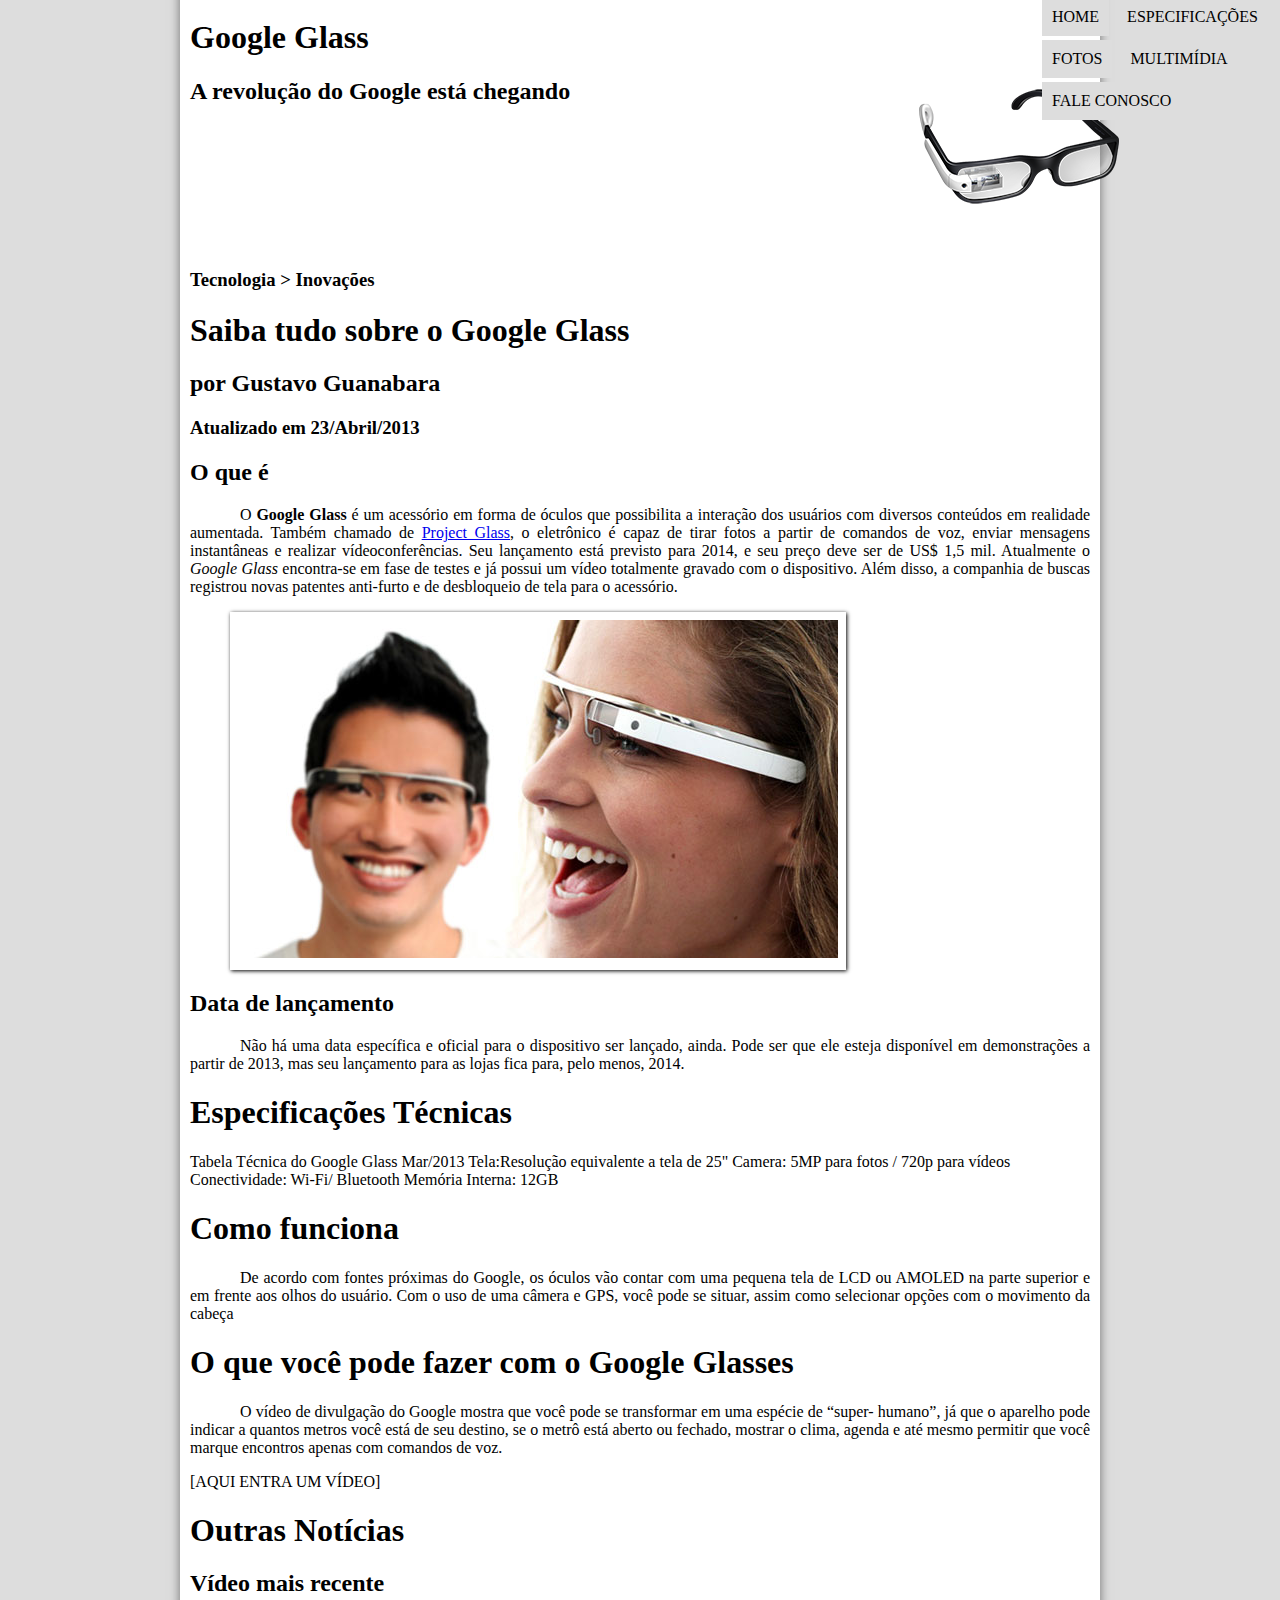
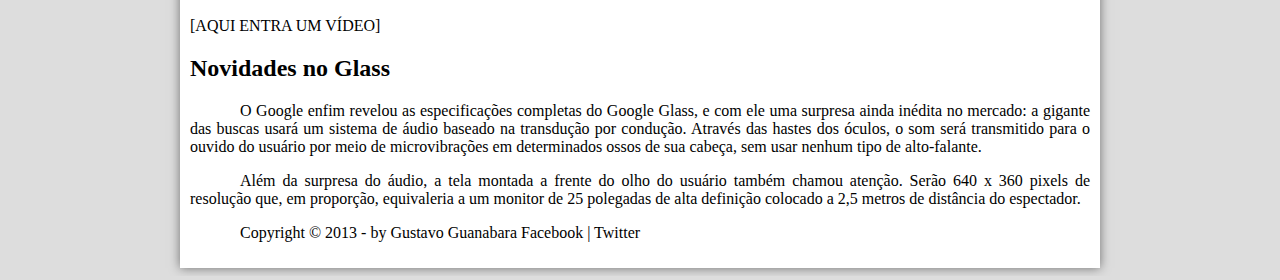
==== index.html @ 22ed4ba7 "Aula 15" ====
<!DOCTYPE html>

<html lang="pt-br">

<head>
        <meta charset="utf-8"/>
        <title> Tudo sobre Google Glass </title>
        <link rel="stylesheet" href="_css/estilo.css"/>
</head>

<body>
<div id="interface">
    <header id="cabeçalho">
    <hgroup>
    <h1> Google Glass  </h1>
    <h2>A revolução do Google está chegando</h2>
    </hgroup>

    <img id="icone" src="_imagens/glass-oculos-preto-peq.png"/>
    <nav id="menu">
        <h1>Menu Principal</h1>
        <ul>
            <li><a href="index.html">Home</li></a>
            <li><a href="specs.html">Especificações</a></li>
            <li><a href="fotos.html">Fotos</a></li>
            <li><a href="multimidia.html">Multimídia</a></li>
            <li><a href="fale-conosco.html">Fale conosco</a></li>
        </ul>
    </nav>

 
    </header> 

<hgroup>
    <h3>Tecnologia > Inovações</h3>
    <h1>Saiba tudo sobre o Google Glass</h1>
    <h2>por Gustavo Guanabara</h2>
    <h3>Atualizado em 23/Abril/2013</h3>
</hgroup>

<h2>O que é</h2>
<p>
    O <span style="font-weight:bolder">Google Glass</span> é um acessório em forma de óculos que possibilita a interação dos usuários com diversos conteúdos em realidade aumentada. Também chamado de <a href="https://www.google.com/glass/start/" target="_blank">Project Glass</a>, o eletrônico é capaz de tirar fotos a partir de comandos de voz, enviar mensagens instantâneas e realizar vídeo&shy;con&shy;fe&shy;rên&shy;cias. Seu lançamento está previsto para 2014, e seu preço deve ser de US$ 1,5 mil. Atualmente o <em>Google Glass</em> encontra-se em fase de testes e já possui um vídeo totalmente gravado com o dispositivo. Além disso, a companhia de buscas registrou novas patentes anti-furto e de desbloqueio de tela para o acessório.
</p>
<figure class="foto-legenda">
    <img src="_imagens/glass-quadro-homem-mulher.jpg"/>
    <figcaption>
    <h3> Google Glass</h3>
    <p> Uma nova maneira de ver o mundo.</p>
    </figcaption>
</figure>

<h2>Data de lançamento</h2>
<p>
    Não há uma data específica e oficial para o dispositivo ser lançado, ainda. Pode ser que ele esteja disponível em demonstrações a partir de 2013, mas seu lançamento para as lojas fica para, pelo menos, 2014.
</p>

<h1>Especificações Técnicas</h1>
Tabela Técnica do Google Glass Mar/2013

Tela:Resolução equivalente a tela de 25"
Camera: 5MP para fotos / 720p para vídeos
Conectividade: Wi-Fi/ Bluetooth
Memória Interna: 12GB

<h1>Como funciona</h1>
<p>
    De acordo com fontes próximas do Google, os óculos vão contar com uma pequena tela de LCD ou AMOLED na parte superior e em frente aos olhos do usuário. Com o uso de uma câmera e GPS, você pode se situar, assim como selecionar opções com o movimento da cabeça
</p>

<h1>O que você pode fazer com o Google Glasses</h1>
<p>
    O vídeo de divulgação do Google mostra que você pode se transformar em uma espécie de “super-<wbr/> humano”, já que o aparelho pode indicar a quantos metros você está de seu destino, se o metrô está aberto ou fechado, mostrar o clima, agenda e até mesmo permitir que você marque encontros apenas com comandos de voz.
</p>

[AQUI ENTRA UM VÍDEO]

<h1>Outras Notícias</h1>
<h2>Vídeo mais recente</h2>

[AQUI ENTRA UM VÍDEO]

<h2>Novidades no Glass</h2>
<p>
    O Google enfim revelou as especificações completas do Google Glass, e com ele uma surpresa ainda inédita no mercado: a gigante das buscas usará um sistema de áudio baseado na transdução por condução. Através das hastes dos óculos, o som será transmitido para o ouvido do usuário por meio de microvibrações em determinados ossos de sua cabeça, sem usar nenhum tipo de alto-<wbr/>falante.
</p>

<p>
    Além da surpresa do áudio, a tela montada a frente do olho do usuário também chamou atenção. Serão 640 x 360 pixels de resolução que, em proporção, equivaleria a um monitor de 25 polegadas de alta definição colocado a 2,5 metros de distância do espectador.
</p>

<p>
    Copyright &copy; 2013 - by Gustavo Guanabara
    Facebook | Twitter
</p>
</div>
</body>
</html>
---- _css/estilo.css ----
@charset "UTF-8";

body {
    background-color: #dddddd;
    color: rgba(0, 0, 0, 1);
}

div#interface {
    width: 900px;
    background-color: #ffffff;
    margin: -20px auto 0px auto;
    box-shadow: 0px 0px 10px rgba(0,0,0,.5);
    padding:10px;
}

p {
    text-align: justify;
    text-indent: 50px;
}  

header#cabeçalho img#icone {
    position: relative;
    left: 81%;
    top: -40px;
}

header#cabeçalho {

}

/* Formatação de imagens com Legendas*/

figure.foto-legenda {
    position: relative;
    border: 8px solid white;
    box-shadow: 1px 1px 4px black;
    width: fit-content;

}

figure.foto-legenda img {
    width: 100%;
    height: 100%;
}

figure.foto-legenda figcaption {
    opacity: 0;
    position: absolute;
    top: 0px;
    background-color: rgba(0, 0, 0, .4);
    color: white;
    width: 100%;
    height: 100%;
    padding: 10px;
    box-sizing: border-box;
    transition: opacity 1s;
}

figure.foto-legenda:hover figcaption {
    opacity: 1;
}

/* Formatação do Menu */

nav#menu {
    display:block;

}

nav#menu ul{
    list-style: none;
    text-transform: uppercase;
    position:absolute;
    top: -20px;
    left: 1000px;
    transition: background-color 1s;
}

nav#menu li{
    display: inline-block;
    background-color: #dddddd;
    padding: 10px;
    margin: 2px;
    transition: background-color 1s;
} 

nav#menu li:hover {
    background-color: #606060;

}

nav#menu h1 {
    display:none;
}

nav#menu a {
    color: black;
    text-decoration: none;
}

nav#menu a:hover {
    color: white; 
}
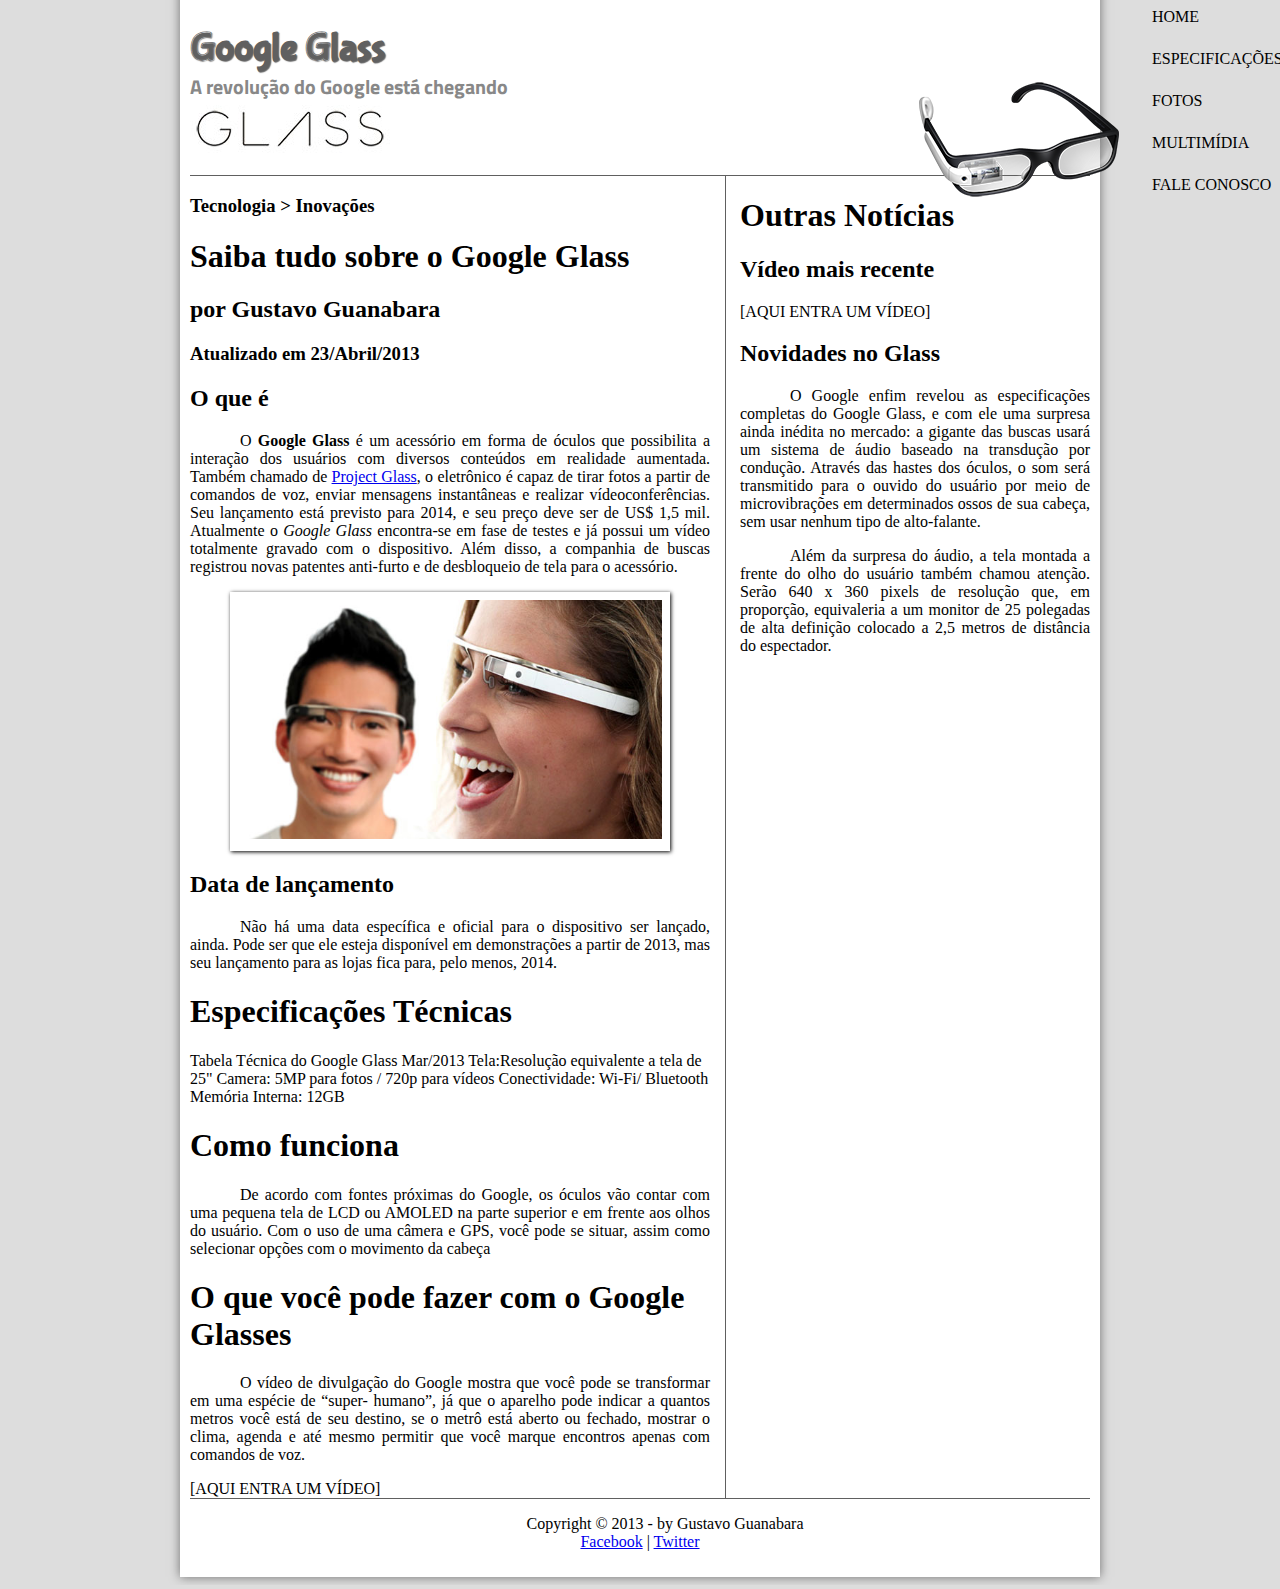
==== commit 12f72138: "Aula 18" ====
--- a/index.html
+++ b/index.html
@@ -31,6 +31,7 @@
  
     </header> 
 
+<section id="corpo">
 <hgroup>
     <h3>Tecnologia > Inovações</h3>
     <h1>Saiba tudo sobre o Google Glass</h1>
@@ -75,6 +76,9 @@
 
 [AQUI ENTRA UM VÍDEO]
 
+</section>
+
+<aside id="lateral">
 <h1>Outras Notícias</h1>
 <h2>Vídeo mais recente</h2>
 
@@ -88,11 +92,15 @@
 <p>
     Além da surpresa do áudio, a tela montada a frente do olho do usuário também chamou atenção. Serão 640 x 360 pixels de resolução que, em proporção, equivaleria a um monitor de 25 polegadas de alta definição colocado a 2,5 metros de distância do espectador.
 </p>
+</aside>
 
+<footer id="rodape">
 <p>
-    Copyright &copy; 2013 - by Gustavo Guanabara
-    Facebook | Twitter
+    Copyright &copy; 2013 - by Gustavo Guanabara <br/>
+    <a href="http://facebook.com/cursosemvideo" target="_blank">Facebook</a> | 
+    <a href="twitter.com/cursosemvideo" target="_blank">Twitter</a>
 </p>
+</footer>
 </div>
 </body>
 </html>
--- a/_css/estilo.css
+++ b/_css/estilo.css
@@ -1,4 +1,9 @@
 @charset "UTF-8";
+@import url('https://fonts.googleapis.com/css2?family=Titillium+Web&display=swap');
+@font-face {
+    font-family: 'FonteLogo';
+    src: url("../_fonts/bubblegum-sans-regular.otf");
+}
 
 body {
     background-color: #dddddd;
@@ -25,7 +30,26 @@
 }
 
 header#cabeçalho {
+    border-bottom: 1px #606060 solid;
+    height: 150px;
+    background: url("../_imagens/glass-logo-peq.jpg") no-repeat 0px 80px;
+}
 
+header#cabeçalho h1 {
+    font-family: 'FonteLogo', sans-serif;
+    font-size: 30pt;
+    color: #606060;
+    text-shadow: 1px 1px 1px rgba(0,0,0,0.6);
+    padding: 0px;
+    margin-bottom: 0px;
+}
+
+header#cabeçalho h2{   
+    font-family: 'Titillium Web', sans-serif;
+    font-size: 15pt;        
+    color: #888888;
+    padding: 0px;
+    margin-top: 0px;
 }
 
 /* Formatação de imagens com Legendas*/
@@ -72,7 +96,7 @@
     text-transform: uppercase;
     position:absolute;
     top: -20px;
-    left: 1000px;
+    left: 1100px;
     transition: background-color 1s;
 }
 
@@ -100,4 +124,27 @@
 
 nav#menu a:hover {
     color: white; 
+}
+
+section#corpo {
+    display: block;
+    width: 520px;
+    float: left;
+    border-right: 1px solid #606060;
+    padding-right: 15px;
+}
+
+aside#lateral {
+    display: block;
+    width: 350px;
+    float: right;
+}
+
+footer#rodape {
+    clear:both;
+    border-top: 1px solid #606060;
+}
+
+footer#rodape p {
+    text-align: center;
 }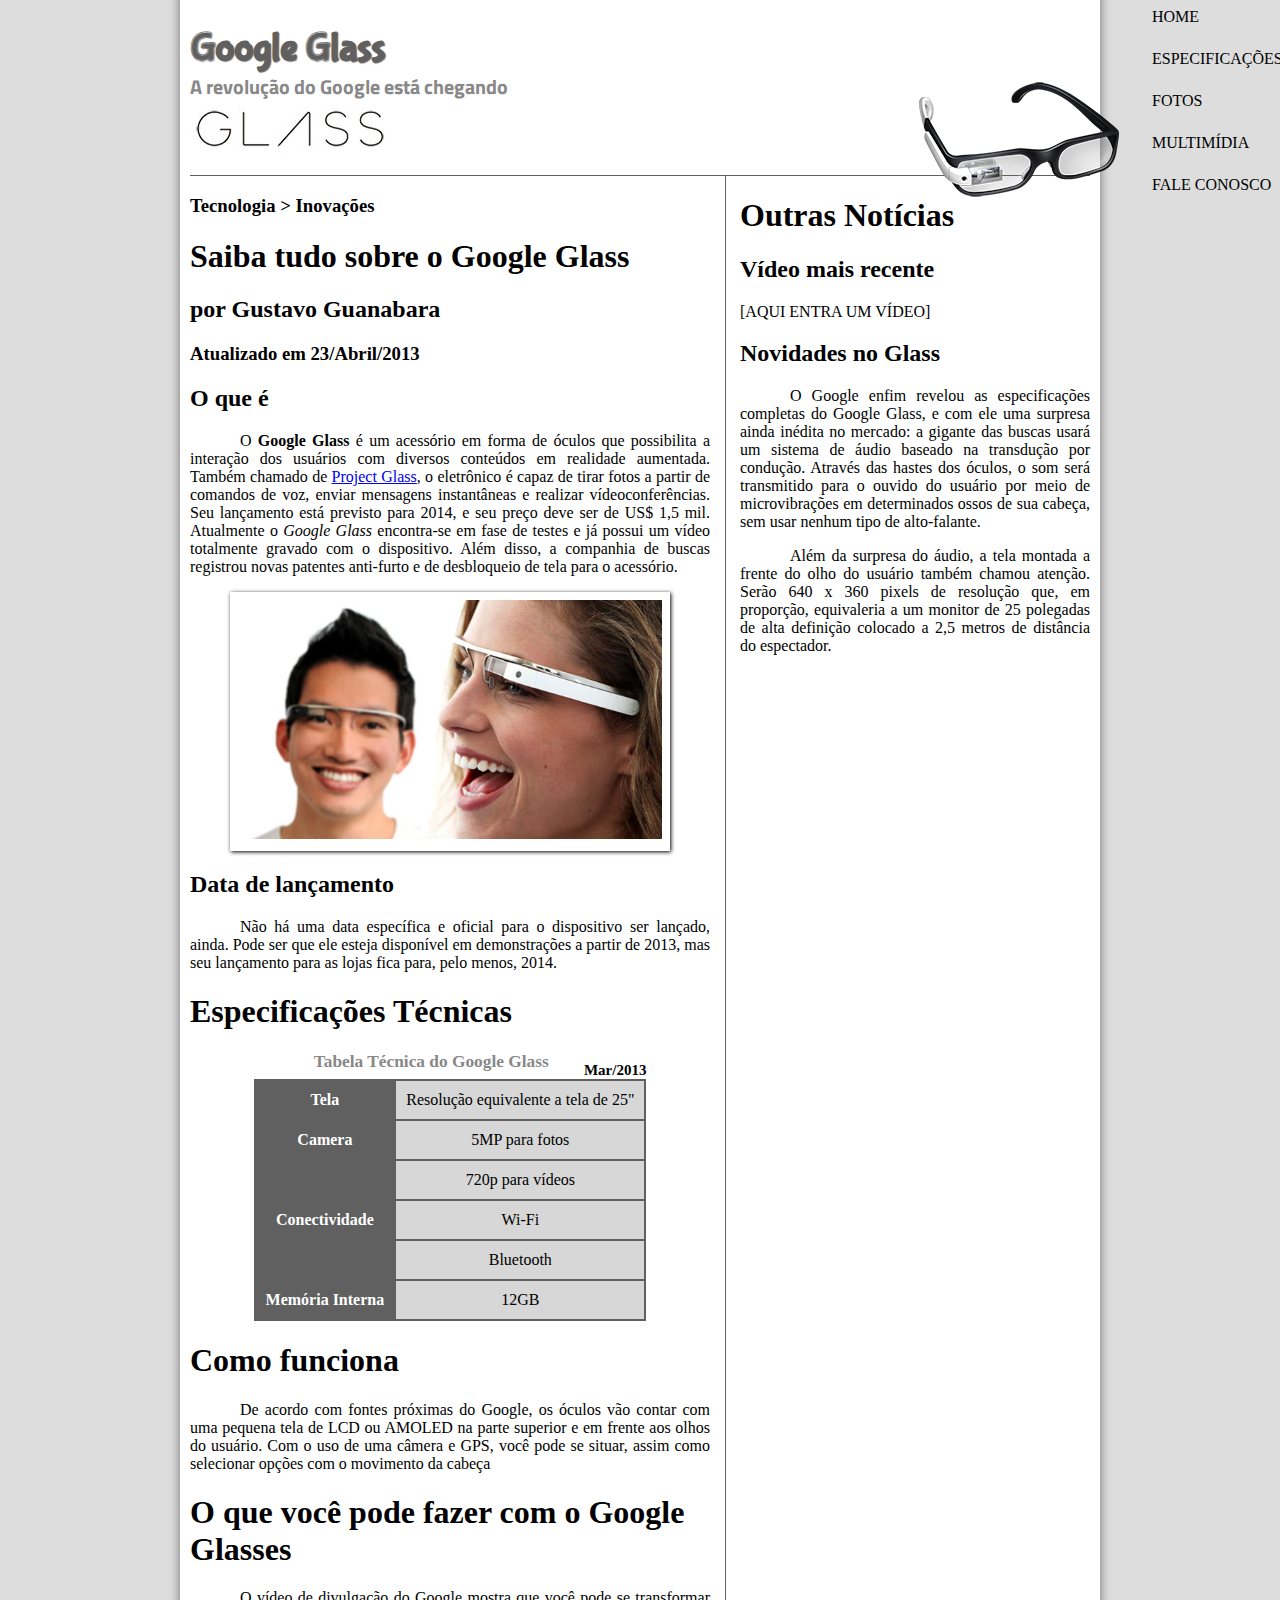
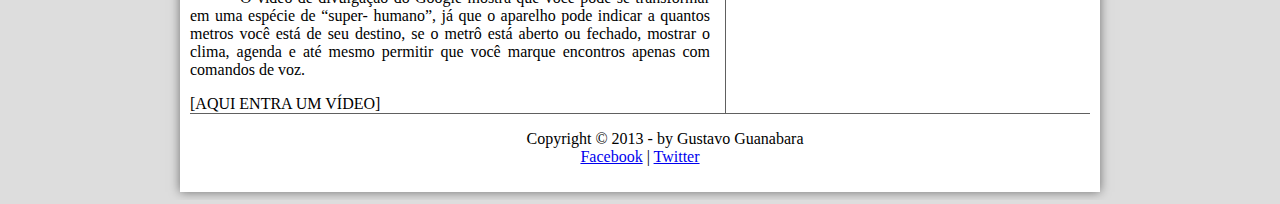
==== commit d136687e: "Aula 20" ====
--- a/index.html
+++ b/index.html
@@ -57,12 +57,17 @@
 </p>
 
 <h1>Especificações Técnicas</h1>
-Tabela Técnica do Google Glass Mar/2013
+<table id="tabelaspec">
+<caption>Tabela Técnica do Google Glass <span>Mar/2013</span></caption>
 
-Tela:Resolução equivalente a tela de 25"
-Camera: 5MP para fotos / 720p para vídeos
-Conectividade: Wi-Fi/ Bluetooth
-Memória Interna: 12GB
+<tr><td class="ce">Tela</td><td class="cd">Resolução equivalente a tela de 25"</td></tr>
+<tr><td rowspan="2" class="ce">Camera</td><td class="cd">5MP para fotos</td></tr>
+<tr><td class="cd">720p para vídeos</td></tr>
+<tr><td rowspan="2" class="ce">Conectividade</td><td class="cd"> Wi-Fi</td></tr>
+<tr><td class="cd">Bluetooth</td></tr>
+<tr><td class="ce">Memória Interna</td><td class="cd">12GB</td></tr>
+
+</table>
 
 <h1>Como funciona</h1>
 <p>
--- a/_css/estilo.css
+++ b/_css/estilo.css
@@ -134,6 +134,49 @@
     padding-right: 15px;
 }
 
+table#tabelaspec {
+    border: 1px solid #606060;
+    border-spacing: 0px;
+    margin-left: auto;
+    margin-right: auto;
+}
+
+table#tabelaspec td{
+    border: 1px solid #606060;
+    padding: 10px;
+    text-align: center;
+    vertical-align: middle;
+}
+
+table#tabelaspec td.ce {
+    color: #ffffff;
+    background-color: #606060;
+    vertical-align: top;
+    font-weight: bold;
+
+}
+
+table#tabelaspec td.cd {
+    background-color: #cececece;
+
+}
+
+table#tabelaspec caption {
+    color: #888888;
+    font-size: 13pt;
+    font-weight: bolder;
+    margin-left: 25px;
+}
+
+table#tabelaspec caption span {
+    display:block;
+    float: right;
+    color: #000000;
+    font-size: 15px;
+    margin-top: 10px;
+
+}
+
 aside#lateral {
     display: block;
     width: 350px;
@@ -147,4 +190,5 @@
 
 footer#rodape p {
     text-align: center;
-}+}
+
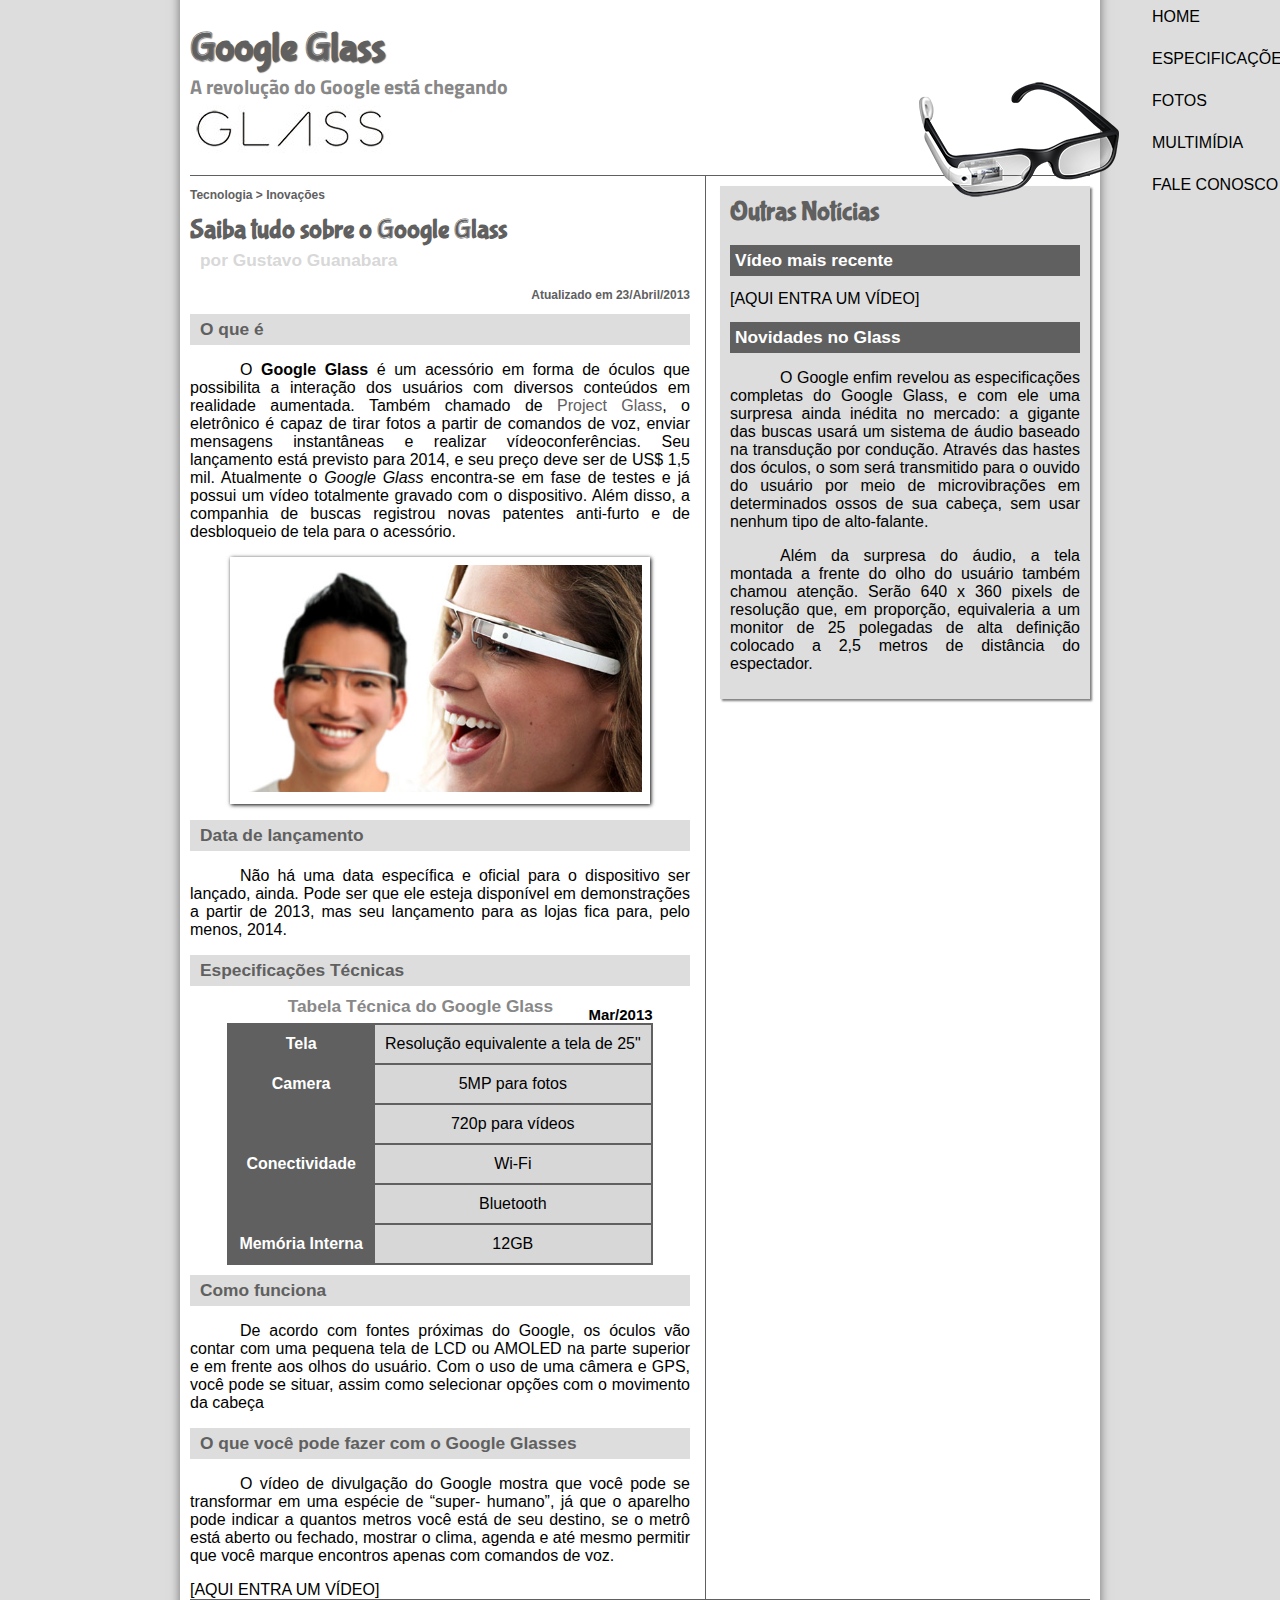
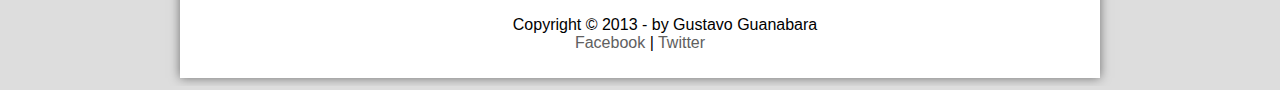
==== commit 0d6aface: "Aula 21" ====
--- a/index.html
+++ b/index.html
@@ -32,12 +32,15 @@
     </header> 
 
 <section id="corpo">
+<article id="noticia-principal">
+    <header id="cabecalho-artigo">
 <hgroup>
     <h3>Tecnologia > Inovações</h3>
     <h1>Saiba tudo sobre o Google Glass</h1>
     <h2>por Gustavo Guanabara</h2>
-    <h3>Atualizado em 23/Abril/2013</h3>
+    <h3 class="direita">Atualizado em 23/Abril/2013</h3>
 </hgroup>
+</header>
 
 <h2>O que é</h2>
 <p>
@@ -56,7 +59,7 @@
     Não há uma data específica e oficial para o dispositivo ser lançado, ainda. Pode ser que ele esteja disponível em demonstrações a partir de 2013, mas seu lançamento para as lojas fica para, pelo menos, 2014.
 </p>
 
-<h1>Especificações Técnicas</h1>
+<h2>Especificações Técnicas</h2>
 <table id="tabelaspec">
 <caption>Tabela Técnica do Google Glass <span>Mar/2013</span></caption>
 
@@ -69,18 +72,18 @@
 
 </table>
 
-<h1>Como funciona</h1>
+<h2>Como funciona</h2>
 <p>
     De acordo com fontes próximas do Google, os óculos vão contar com uma pequena tela de LCD ou AMOLED na parte superior e em frente aos olhos do usuário. Com o uso de uma câmera e GPS, você pode se situar, assim como selecionar opções com o movimento da cabeça
 </p>
 
-<h1>O que você pode fazer com o Google Glasses</h1>
+<h2>O que você pode fazer com o Google Glasses</h2>
 <p>
     O vídeo de divulgação do Google mostra que você pode se transformar em uma espécie de “super-<wbr/> humano”, já que o aparelho pode indicar a quantos metros você está de seu destino, se o metrô está aberto ou fechado, mostrar o clima, agenda e até mesmo permitir que você marque encontros apenas com comandos de voz.
 </p>
 
 [AQUI ENTRA UM VÍDEO]
-
+</article>
 </section>
 
 <aside id="lateral">
--- a/_css/estilo.css
+++ b/_css/estilo.css
@@ -6,6 +6,7 @@
 }
 
 body {
+    font-family: Arial, sans-serif;
     background-color: #dddddd;
     color: rgba(0, 0, 0, 1);
 }
@@ -22,6 +23,15 @@
     text-align: justify;
     text-indent: 50px;
 }  
+
+a {
+    color: #606060;
+    text-decoration: none;
+}
+
+a:hover {
+    text-decoration: underline;
+}
 
 header#cabeçalho img#icone {
     position: relative;
@@ -128,10 +138,44 @@
 
 section#corpo {
     display: block;
-    width: 520px;
+    width: 500px;
     float: left;
     border-right: 1px solid #606060;
     padding-right: 15px;
+}
+
+article#noticia-principal h2 {
+    font-size: 13pt;
+    color: #606060;
+    background-color: #dddddd;
+    padding: 5px 0px 5px 10px;
+    margin: 10px 0px 10px 0px;
+
+}
+
+header#cabecalho-artigo h1 {
+    font-family: 'FonteLogo', sans-serif; 
+    font-size: 20pt;
+    color: #606060;
+    margin-top: 0px;
+    margin-bottom: 0px;
+}
+
+.direita {
+    text-align: right;
+}
+
+header#cabecalho-artigo h2 {
+    font-size: 13pt;
+    color: #cececece;
+    background-color: #ffffff;
+    margin: 0px;
+}
+
+header#cabecalho-artigo h3 {
+    font-size: 12px;
+    color: #606060;
+
 }
 
 table#tabelaspec {
@@ -181,6 +225,25 @@
     display: block;
     width: 350px;
     float: right;
+    background-color: #dddddd;
+    padding: 10px;
+    margin-top: 10px;
+    box-shadow: 2px 2px 2px rgba(0,0,0,.5);
+}
+
+aside#lateral h1 {
+    font-family: 'FonteLogo', sans-serif;
+    font-size: 20pt;
+    color: #606060;
+    margin-top: 0px;
+}
+
+aside#lateral h2 {
+    background-color: #606060;
+    font-size: 13pt;
+    color: #ffffff;
+    padding: 5px
+    
 }
 
 footer#rodape {
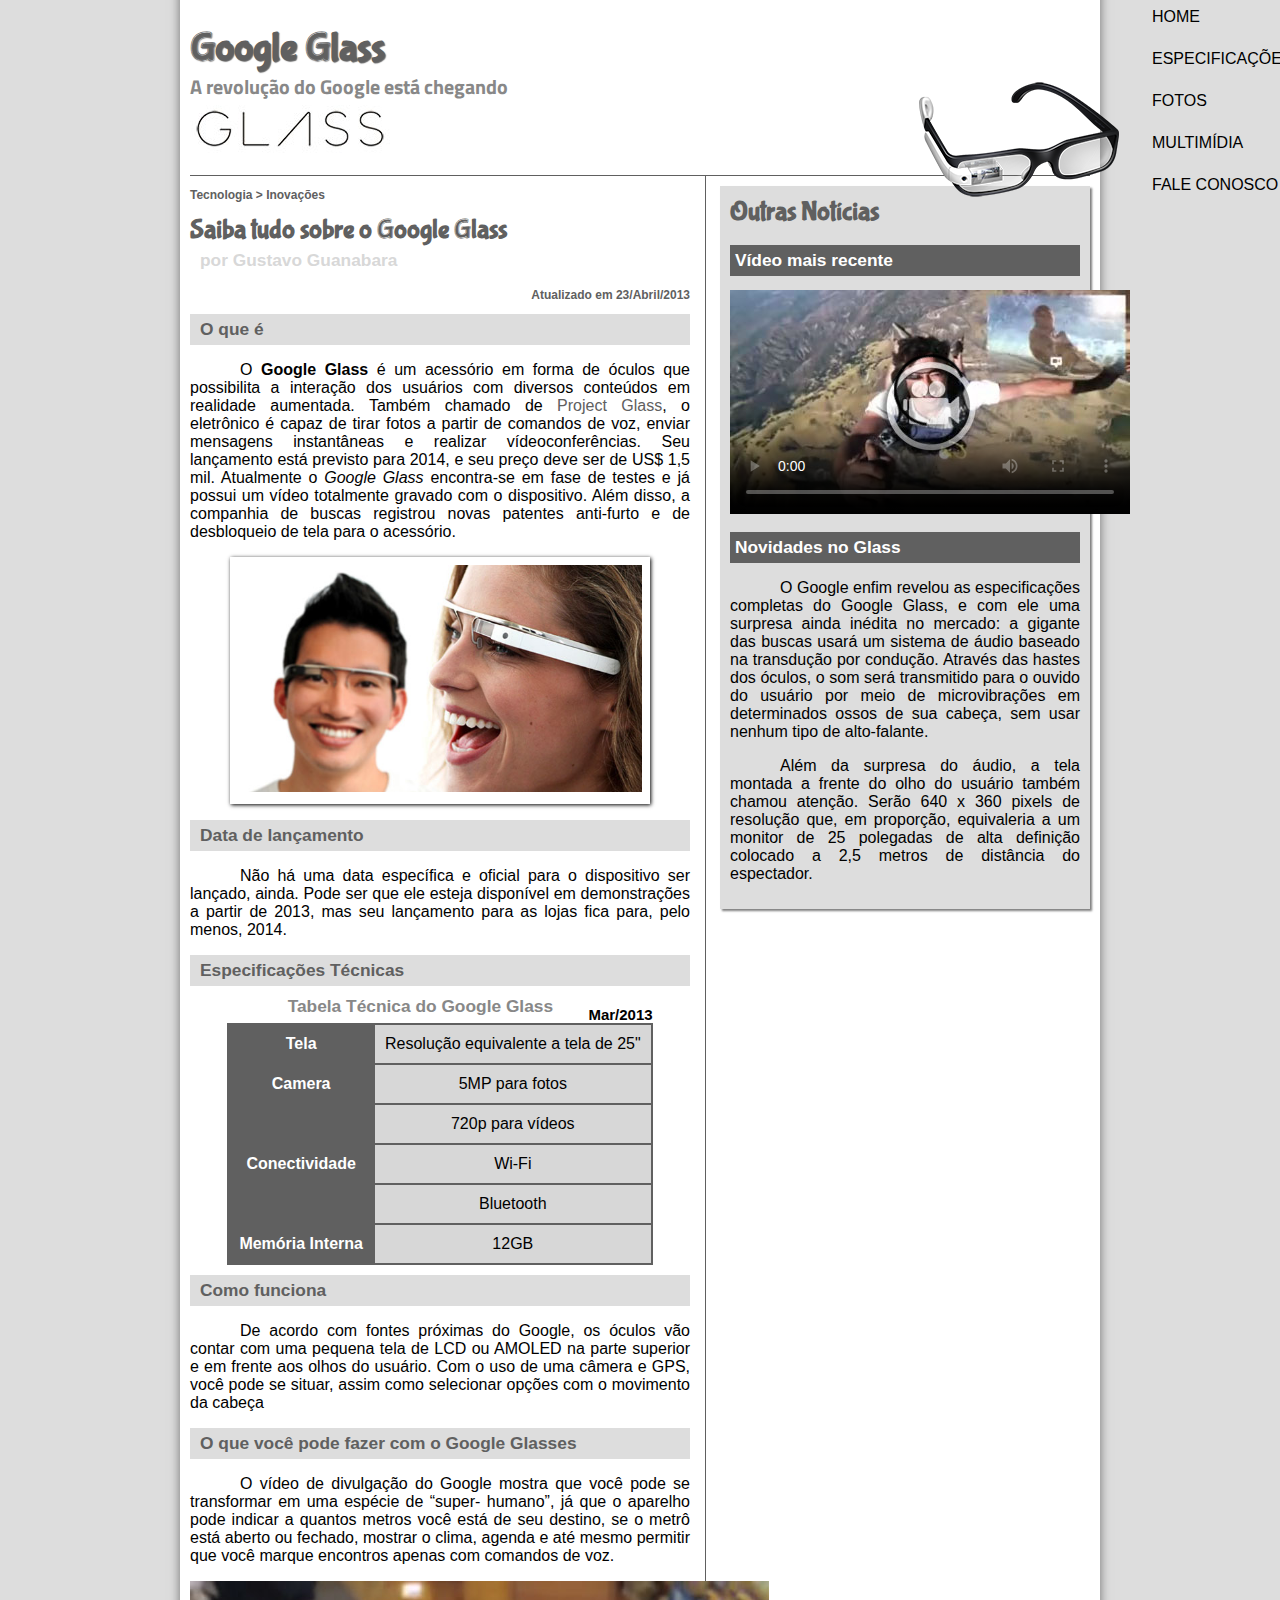
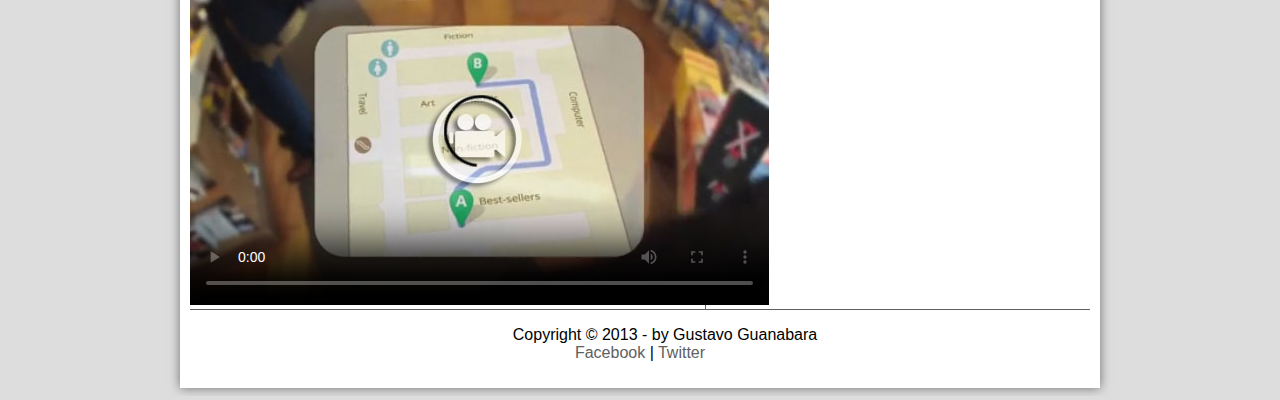
==== commit 704d12ef: "Aula 31" ====
--- a/index.html
+++ b/index.html
@@ -7,7 +7,7 @@
         <title> Tudo sobre Google Glass </title>
         <link rel="stylesheet" href="_css/estilo.css"/>
 </head>
-
+<script language="javascript" src="_javascript/funcoes.js"> </script>
 <body>
 <div id="interface">
     <header id="cabeçalho">
@@ -17,14 +17,14 @@
     </hgroup>
 
     <img id="icone" src="_imagens/glass-oculos-preto-peq.png"/>
-    <nav id="menu">
+    <nav id="menu" onmouseout="mudaFoto('_imagens/glass-oculos-preto-peq.png')">
         <h1>Menu Principal</h1>
         <ul>
-            <li><a href="index.html">Home</li></a>
-            <li><a href="specs.html">Especificações</a></li>
-            <li><a href="fotos.html">Fotos</a></li>
-            <li><a href="multimidia.html">Multimídia</a></li>
-            <li><a href="fale-conosco.html">Fale conosco</a></li>
+            <li onmouseover="mudaFoto('_imagens/home.png')"><a href="index.html">Home</li></a>
+            <li onmouseover="mudaFoto('_imagens/especificacoes.png')"><a href="specs.html">Especificações</a></li>
+            <li onmouseover="mudaFoto('_imagens/fotos.png')"><a href="fotos.html">Fotos</a></li>
+            <li onmouseover="mudaFoto('_imagens/multimidia.png')"><a href="multimidia.html">Multimídia</a></li>
+            <li onmouseover="mudaFoto('_imagens/contato.png')"><a href="fale-conosco.html">Fale conosco</a></li>
         </ul>
     </nav>
 
@@ -82,7 +82,14 @@
     O vídeo de divulgação do Google mostra que você pode se transformar em uma espécie de “super-<wbr/> humano”, já que o aparelho pode indicar a quantos metros você está de seu destino, se o metrô está aberto ou fechado, mostrar o clima, agenda e até mesmo permitir que você marque encontros apenas com comandos de voz.
 </p>
 
-[AQUI ENTRA UM VÍDEO]
+<div id="tv-radio">
+    <video id="filme" controls="controls" poster="_imagens/video-mini01.jpg">
+        <source src="_media/one-day.mp4" type="video/mp4"/>
+        <source src="_media/one-day.webm" type="video/webm"/>
+        <source src="_media/one-day.ogv" type="video/ogg"/>
+        Desculpe, mas não foi possível carregar o vídeo.
+    </video>
+</div>
 </article>
 </section>
 
@@ -90,7 +97,14 @@
 <h1>Outras Notícias</h1>
 <h2>Vídeo mais recente</h2>
 
-[AQUI ENTRA UM VÍDEO]
+<div id="tv-radio">
+    <video id="filme" controls="controls" poster="_imagens/video-mini02.jpg">
+        <source src="_media/how-it-feels.mp4" type="video/mp4"/>
+        <source src="_media/how-it-feels.webm" type="video/webm"/>
+        <source src="_media/how-it-feels.ogv" type="video/ogg"/>
+        Desculpe, mas não foi possível carregar o vídeo.
+    </video>
+</div>
 
 <h2>Novidades no Glass</h2>
 <p>
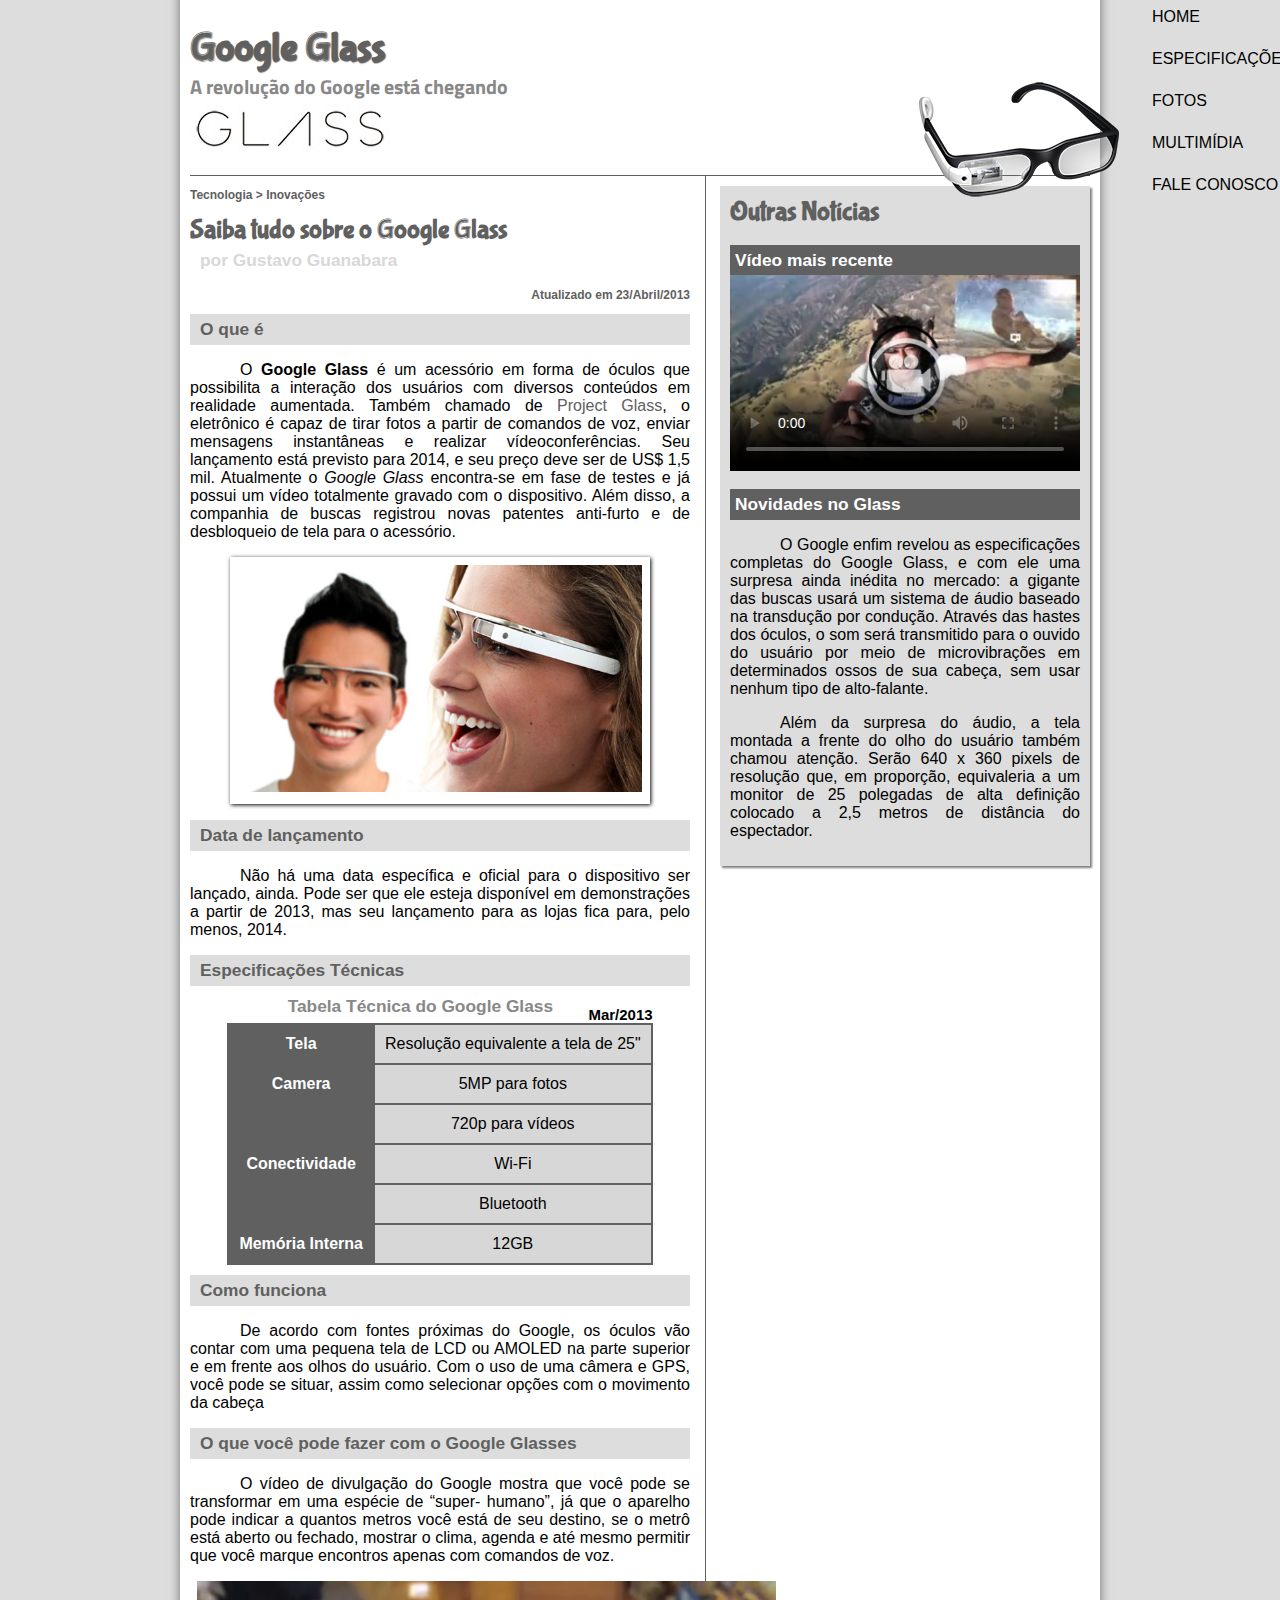
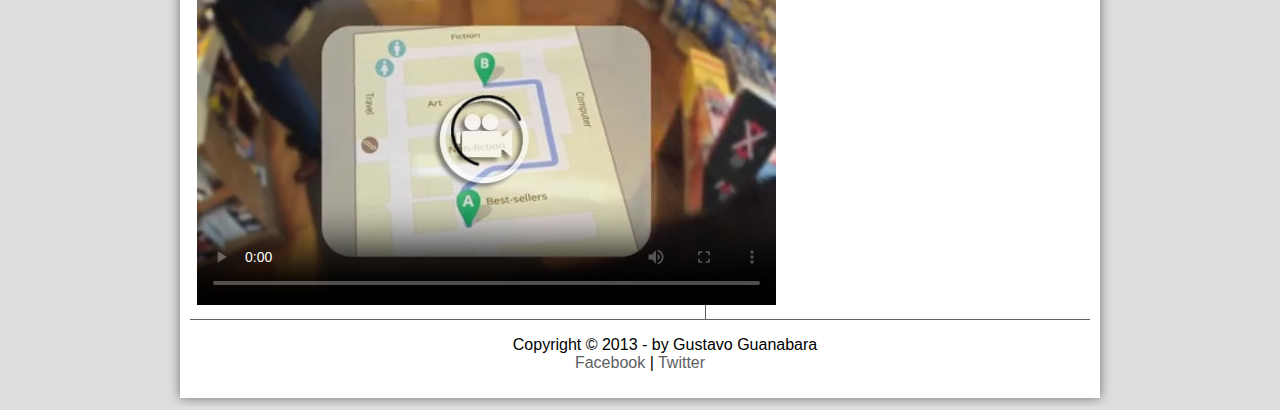
==== commit 11b2d12b: "Aula 32" ====
--- a/index.html
+++ b/index.html
@@ -82,14 +82,13 @@
     O vídeo de divulgação do Google mostra que você pode se transformar em uma espécie de “super-<wbr/> humano”, já que o aparelho pode indicar a quantos metros você está de seu destino, se o metrô está aberto ou fechado, mostrar o clima, agenda e até mesmo permitir que você marque encontros apenas com comandos de voz.
 </p>
 
-<div id="tv-radio">
-    <video id="filme" controls="controls" poster="_imagens/video-mini01.jpg">
+
+    <video id="filme01" controls="controls" poster="_imagens/video-mini01.jpg">
         <source src="_media/one-day.mp4" type="video/mp4"/>
         <source src="_media/one-day.webm" type="video/webm"/>
         <source src="_media/one-day.ogv" type="video/ogg"/>
         Desculpe, mas não foi possível carregar o vídeo.
     </video>
-</div>
 </article>
 </section>
 
@@ -97,14 +96,12 @@
 <h1>Outras Notícias</h1>
 <h2>Vídeo mais recente</h2>
 
-<div id="tv-radio">
-    <video id="filme" controls="controls" poster="_imagens/video-mini02.jpg">
+    <video id="filme02" controls="controls" poster="_imagens/video-mini02.jpg">
         <source src="_media/how-it-feels.mp4" type="video/mp4"/>
         <source src="_media/how-it-feels.webm" type="video/webm"/>
         <source src="_media/how-it-feels.ogv" type="video/ogg"/>
         Desculpe, mas não foi possível carregar o vídeo.
     </video>
-</div>
 
 <h2>Novidades no Glass</h2>
 <p>
--- a/_css/estilo.css
+++ b/_css/estilo.css
@@ -255,3 +255,11 @@
     text-align: center;
 }
 
+video#filme01{
+    margin: 0 0 10px 7px;
+}
+
+video#filme02{
+    width: 350px;
+    margin-top: -15px;
+}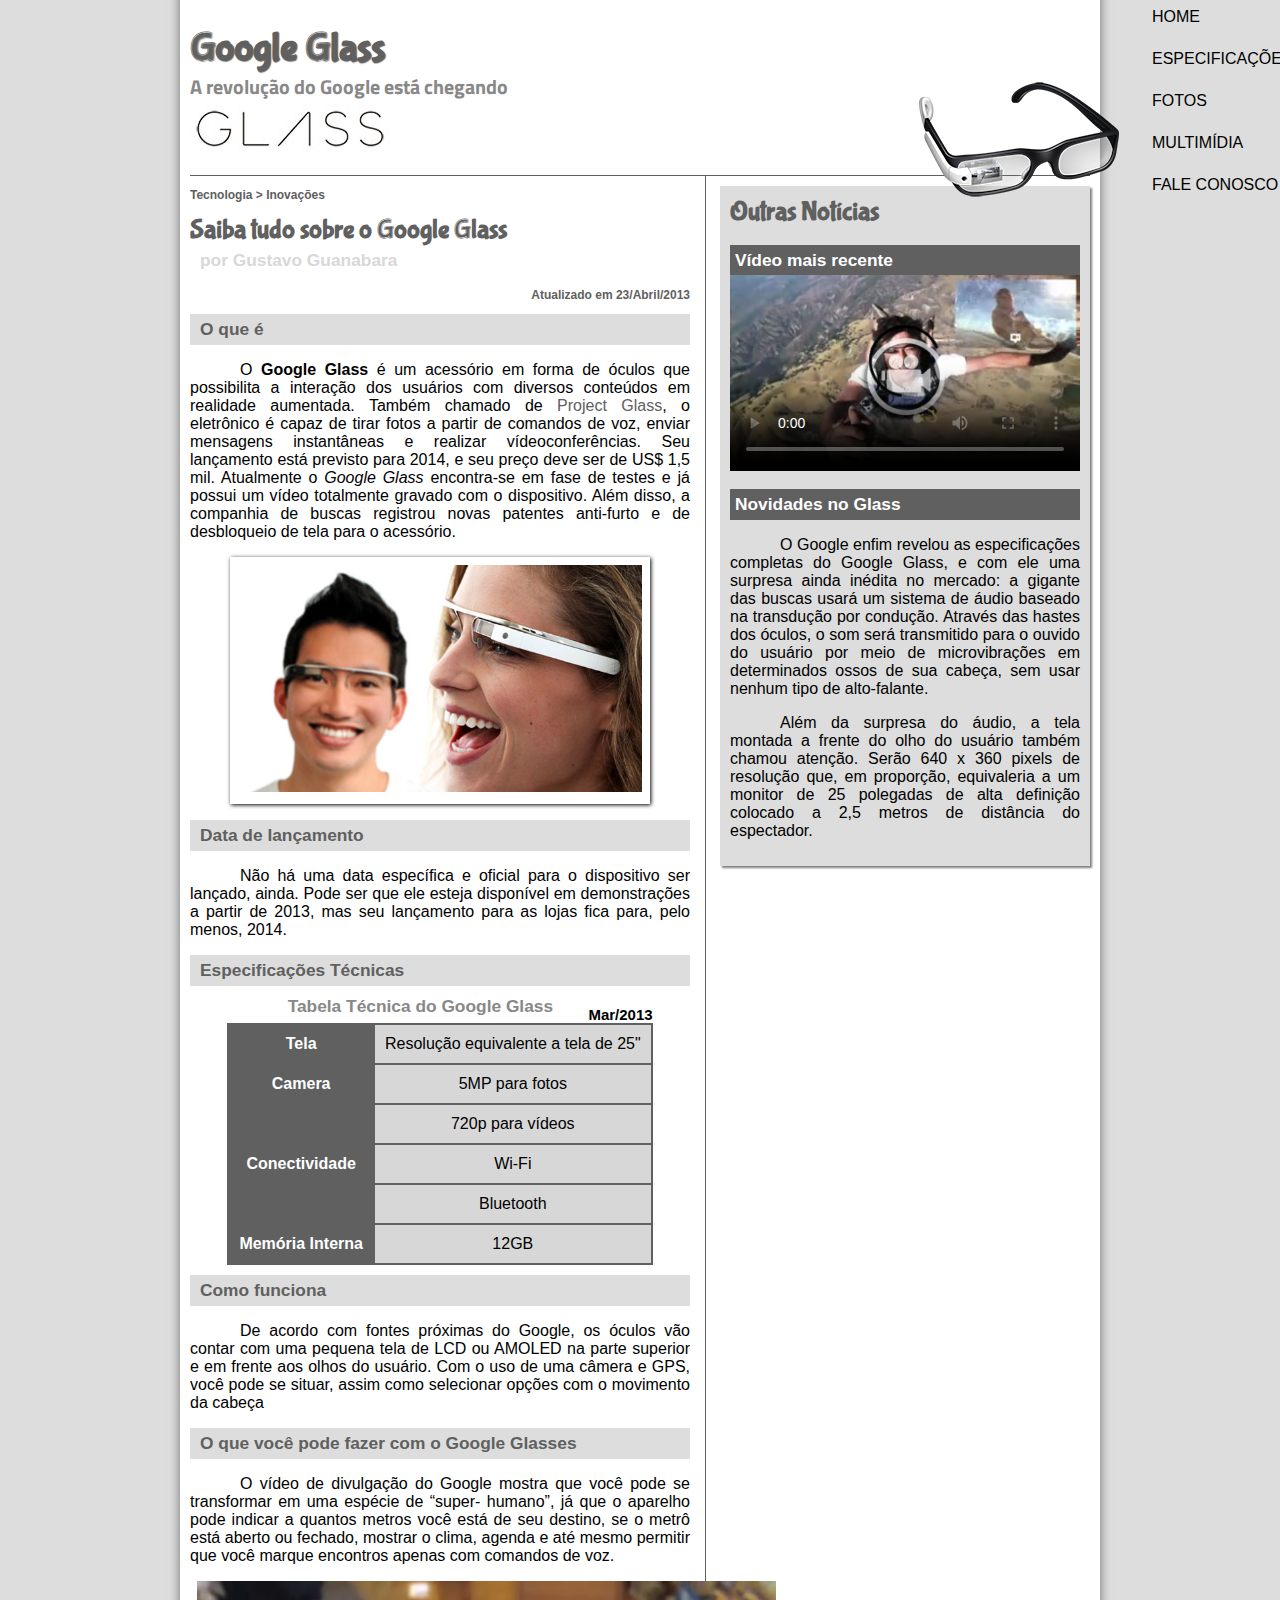
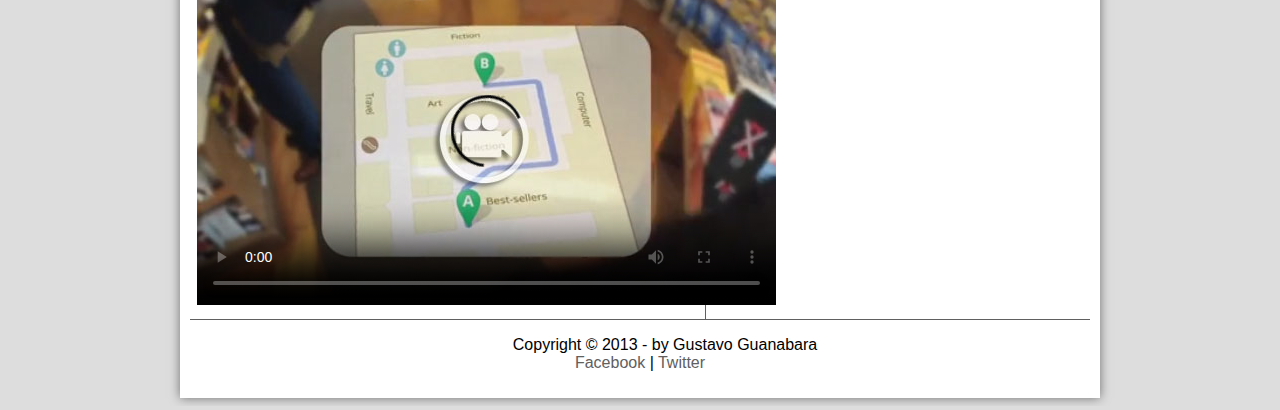
==== commit b3c9edf4: "Aula 36" ====
--- a/index.html
+++ b/index.html
@@ -6,6 +6,8 @@
         <meta charset="utf-8"/>
         <title> Tudo sobre Google Glass </title>
         <link rel="stylesheet" href="_css/estilo.css"/>
+        <link rel="shortcut icon" href="https://www.google.com/glass/start/assets/img/favicon.png">
+
 </head>
 <script language="javascript" src="_javascript/funcoes.js"> </script>
 <body>
